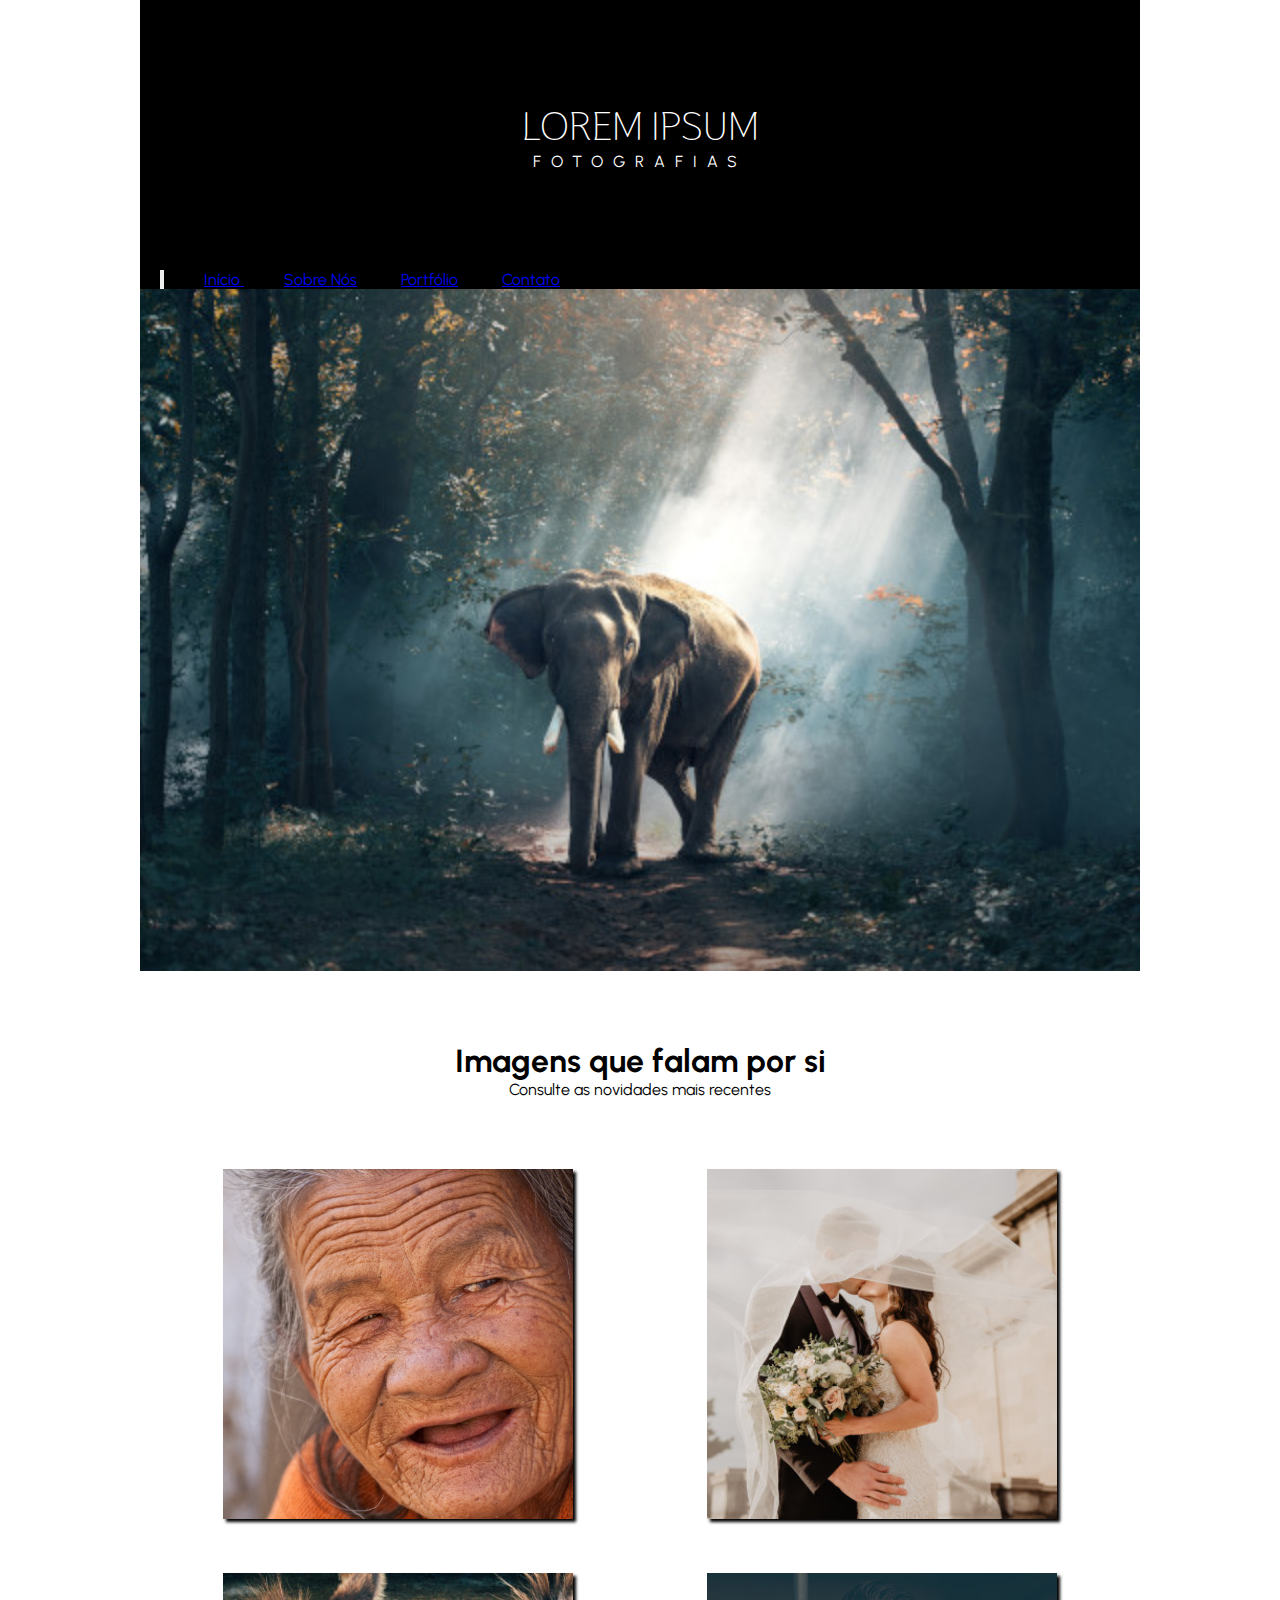
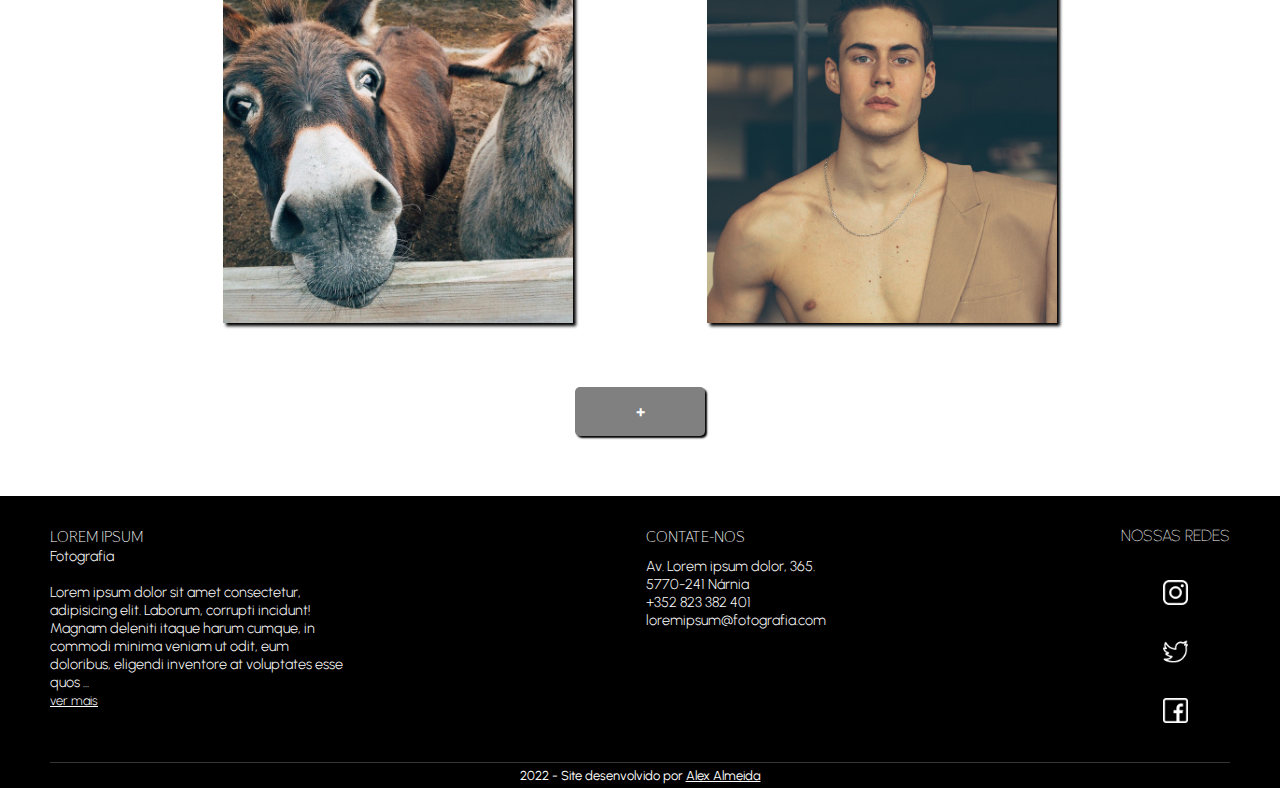
==== index.html @ 8796ae6a "Update index.html" ====
<!DOCTYPE html>
<html lang="pt-br">
<head>
    <meta charset="UTF-8">
    <meta http-equiv="X-UA-Compatible" content="IE=edge">
    <meta name="viewport" content="width=device-width, initial-scale=1.0">
    <title>Lorem Ipsum Fotografia</title>
    <link href="https://cdn.jsdelivr.net/npm/bootstrap@5.2.0/dist/css/bootstrap.min.css" rel="stylesheet" integrity="sha384-gH2yIJqKdNHPEq0n4Mqa/HGKIhSkIHeL5AyhkYV8i59U5AR6csBvApHHNl/vI1Bx" crossorigin="anonymous">
    <link rel="stylesheet" href="style.css">
    
    
</head>
<body>

    <main>
        <header>
            <h1 >LOREM IPSUM</h1>
            <p>FOTOGRAFIAS</p>
        </header>

        <nav class="navbar navbar-expand-lg sticky-top navbar-dark bg-dark">

            
            <button class="navbar-toggler" type="button" data-toggle="collapse" data-target="#navbarNavAltMarkup" aria-controls="navbarNavAltMarkup" aria-expanded="true" aria-label="Toggle navigation">
              <span class="navbar-toggler-icon"></span>
            </button>
            <div class="collapse navbar-collapse" id="navbarNavAltMarkup">
              <div class="navbar-nav">
                <a class="nav-item nav-link active" href="index.html">Início <span class="sr-only"></span></a>
                <a class="nav-item nav-link active" href="sobre.html">Sobre Nós</a>
                <a class="nav-item nav-link active" href="portfolio.html">Portfólio</a>
                <a class="nav-item nav-link active" href="contato.html">Contato</a>
              </div>
            </div>
        </nav>


        <img id="inicioimg" src="img/animal4.jpg" alt="">

        <article class="descrição1">
            <h1>Imagens que falam por si</h1>
            <p class="fonteparagrafo">Consulte as novidades mais recentes</p>
        </article>

        <article class="galery-container">
            
                <a href="img/face6.jpg"><img src="img/face6.jpg" alt="Senhora"></a>
                <a href="img/casorio1.jpg"><img class="imagem2" src="img/casorio1.jpg" alt="Casamento"></a>
                <a href="img/animal2.jpg"><img class="imagem3__perfil"  src="img/animal2.jpg" alt="Animais"></a>
                <a href="img/face2.jpg"><img src="img/face2.jpg" alt="Homem"></a>
            
        </article>

        <aside class="vermais">
            <a class="vermaislink" href="portfolio.html">+</a>
            
        </aside>
    </main>

    <footer>
        <aside class="sobremimfooter">
            <h2 class="h2logofooter">LOREM IPSUM</h3>
            <p class="fotografiafooter">Fotografia</p>
            <br>
            <p>Lorem ipsum dolor sit amet consectetur, adipisicing elit. Laborum, corrupti incidunt! Magnam deleniti itaque harum cumque, in commodi minima veniam ut odit, eum doloribus, eligendi inventore at voluptates esse quos ... </p>
            
            <p class="maisfooter"><a href="sobre.html">ver mais</a></p>
        </aside>

        <aside class="sobremimfooter">
            <h2 class="h2footer">CONTATE-NOS</h2>
            <p>Av. Lorem ipsum dolor, 365.</p>
            <p>5770-241 Nárnia</p>
            <p class="telefonefooter">+352 823 382 401</p>
            <p>loremipsum@fotografia.com</p>

        </aside>

        <aside class="redesociaisfooter">
            <h2 class="h2footer">NOSSAS REDES</h2>
            <div class="socialbackground">
            <a class="socialfooter" href=""><img src="img/instagram.png" alt=""></a>
            <a class="socialfooter" href=""><img src="img/twitter.png" alt=""></a>
            <a class="socialfooter" href=""><img src="img/facebook.png" alt=""></a>
            </div> 
        </aside>
        
        <aside class="direitos">
            <p>2022 - Site desenvolvido por <a target="_blank"  href="https://www.instagram.com/lenderisfree/?hl=en">Alex Almeida</a></p>
        </aside>

    </footer>

    <script src="https://code.jquery.com/jquery-3.5.1.slim.min.js" integrity="sha384-DfXdz2htPH0lsSSs5nCTpuj/zy4C+OGpamoFVy38MVBnE+IbbVYUew+OrCXaRkfj" crossorigin="anonymous"></script>
    <script src="https://stackpath.bootstrapcdn.com/bootstrap/4.5.0/js/bootstrap.min.js" integrity="sha384-OgVRvuATP1z7JjHLkuOU7Xw704+h835Lr+6QL9UvYjZE3Ipu6Tp75j7Bh/kR0JKI" crossorigin="anonymous"></script>


</body>
</html>
---- style.css ----
@import url('https://fonts.googleapis.com/css2?family=Montserrat+Alternates:wght@100&family=Thasadith&family=Urbanist:wght@100;300&display=swap');

:root{
    --fontep: 'Urbanist', sans-serif;
    --fontedestaque: 'Montserrat Alternates', sans-serif;
    --fontelogo: 'Thasadith', sans-serif;
}

*{
    margin: 0px ;
    padding: 0px;
}

main{
    max-width: 1000px;
    margin: auto; 
   
}

header{
    display: flex;
    flex-direction: column;
    align-items: center;
    justify-content: center;
    height: 30vh ;
    background-color: black;
    color: #fff;
   
    
}

header h1{
    font-family: var(--fontelogo);
    font-weight: 400;
    font-size: 2.5em;
    
}

header p{
    font-family: var(--fontep);
    letter-spacing: 10px;  
}

.home i{
    color: #fff;
}

.bg-dark{
    background-color: black !important;
}

.navbar{
    display: flex;
    flex-direction: row;
    padding-left: 20px;
}

.navbar-expand-lg .navbar-nav{
   margin: auto ;
}

.navbar-toggler:focus{
    box-shadow: 0 0 0 black !important;
}

nav a{
    font-family: var(--fontep);
    margin-left: 40px;
    text-align: center;
}


.home_imagem:hover{
    width: 23px ;
    height: 23px;
    transition: 0.2s;
}

.home_imagem{
    filter: invert(100%);
    width: 20px;
    height: 20px;
    transition: 0.2s;
}

#inicioimg{
    width: 100%;    
}

.descrição1{
    display: flex;
    justify-content: center;
    align-items: center;
    flex-direction: column;
    color:black;
    text-align: center;
    font-family: var(--fontep) ;
    padding: 70px;
    background-color: #fff;
    margin-top: -3px;     
}

.fonteparagrafo{
    font-family: var(--fontep);
}

article.galery-container {
    display: flex;
    flex-direction: row;
    flex-wrap: wrap;
    justify-content: space-evenly;
    align-content: center;
    gap: 50px;
}

article.galery-container img{   
    width: 350px;
    height: 350px;
    box-shadow: 3px 3px 3px black; 
    transition: 0.3s; 
   
}

img{
    width: 100%;
    height: 100%;
    object-fit: cover;

}

img.imagem3__perfil{
    object-position: left;
    
}

article.galery-container img:hover{
    width: 380px;
    height: 380px;
    transition: 0.3s;

}


.vermais{
    padding: 40px;
    box-sizing: unset;
}

.vermais a.vermaislink{
    font-family: var(--fontep);
    display: flex !important;
    justify-content: center !important;
    align-items: center !important;
    padding: 15px !important;
    margin: 20px auto !important;
    background-color: gray;
    border-radius: 5px;  
    flex-direction: column;  
   
     
}

.vermaislink{
    text-decoration: none;
    color: #fff;
    box-shadow: 2px 2px 2px black;
    width: 100px;
    font-weight: bolder;
}

.vermaislink:hover{
    color: white;
    transition: 0.2s;
    background-color: black;
    font-weight: bolder;
    
}

footer{
    display: flex;
    flex-direction: row;
    flex-wrap: wrap;
    justify-content: space-between;
    background-color: black;
    color: #fff; 
    padding-top: 20px;

}

footer>aside{
    margin: 0px 50px;
}

.redesociaisfooter{
    display: flex;
    flex-direction: column;
    justify-content: flex-start;
    align-items: center;
    gap: 10px;
    margin-bottom: 20px;    
}

.socialbackground{
    padding: 15px;
    display: flex;
    flex-direction: column;
    gap: 30px;
   
}

.redesociaisfooter img{
    width: auto;
    height: 25px;
    filter: invert(100%);
    
}

.sobremimfooter p{
    font-size: 0.9em;
    font-family: var(--fontep);
    font-weight: 300;
    max-width: 300px ;
    margin-bottom: 0;
    
}

.fotografiafooter{
    margin-top: -10px;
}

.maisfooter>a{
    font-size: small;
    color: #fff;  
}

.sobremimfooter h2{
    font-family: var(--fontep);
    padding: 10px 0px;
    font-size: 1em;
}

.titulologo{
    font-family: var(--fontelogo);
}

.h2footer{
    padding: 10px 0px;
    font-size: 1em;
    font-family: var(--fontep);
    font-weight: 100;
}

.sobremimfooter>h2{
    font-family: var(--fontelogo);
    font-weight: 100;
}

.direitos{
    width: 100%;
    font-family: var(--fontep);
    text-align: center;
    background-color: black;
    color: #fff;
    padding: 5px;
    border-top: 0.3px groove rgba(255, 255, 255, 0.212); 
    font-size: small;    
}

.direitos p{
    margin-bottom: 0px;
}

.direitos>p a{
    text-decoration: underline;
    color: #fff;
    
}

.direitos>p a:hover{
    color: red;
}





@media (min-width: 300px) and (max-width: 910px){
   
    .redesociaisbody{
        display: flex;
        flex-direction: column;
        gap: 20px;
        align-items: center;
    }

    footer{
        flex-direction: column;
        align-items: center;
        align-content: center;
        gap: 50px;
        margin: auto;
    }

    .sobremimfooter{
        text-align: center;
    }

    .sobremimfooter>p{
        text-align: center;
    }

    .socialbackground{
        flex-direction: row;
        gap: 40px;
    }

    .telefonefooter{
        text-decoration: none;
    }

    #inicioimg{
        margin-top: -1px;
    }

 }

@media (min-width: 300px) and (max-width: 600px){
    nav>ul{
        flex-direction: column;
        align-items: center;
        gap: 30px;
    }

    .home_imagem{
        margin-top: 20px;
    }

    .home_imagem:hover{

    }

    .descrição1 h1, p{
        font-size: 15px;
        line-height: 2em;
    }

    #inicioimg{
        margin-top: -1px;
    }

    .direitos{
        max-width: 360px;
    }

    .socialbackground{
        gap: 40px;
    }

    aside.telefonefooter{
        text-decoration: none;
    }
}
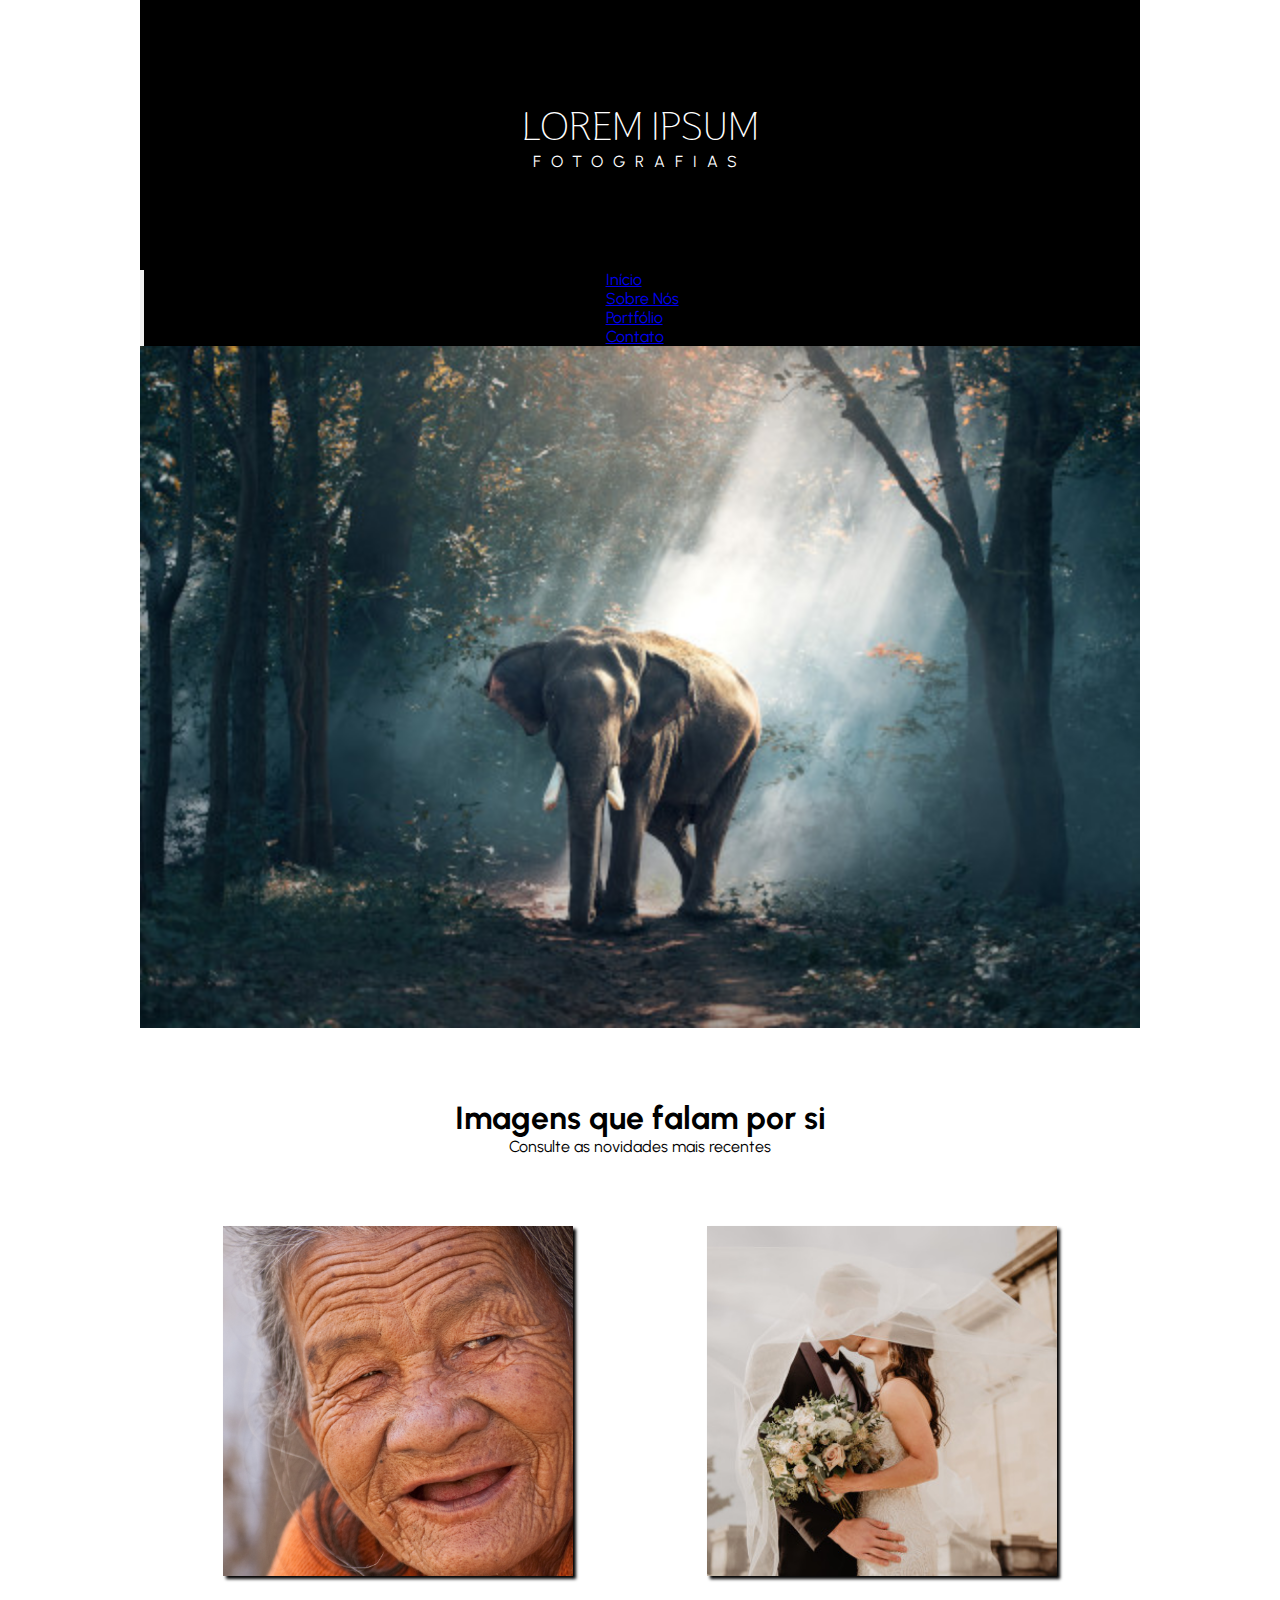
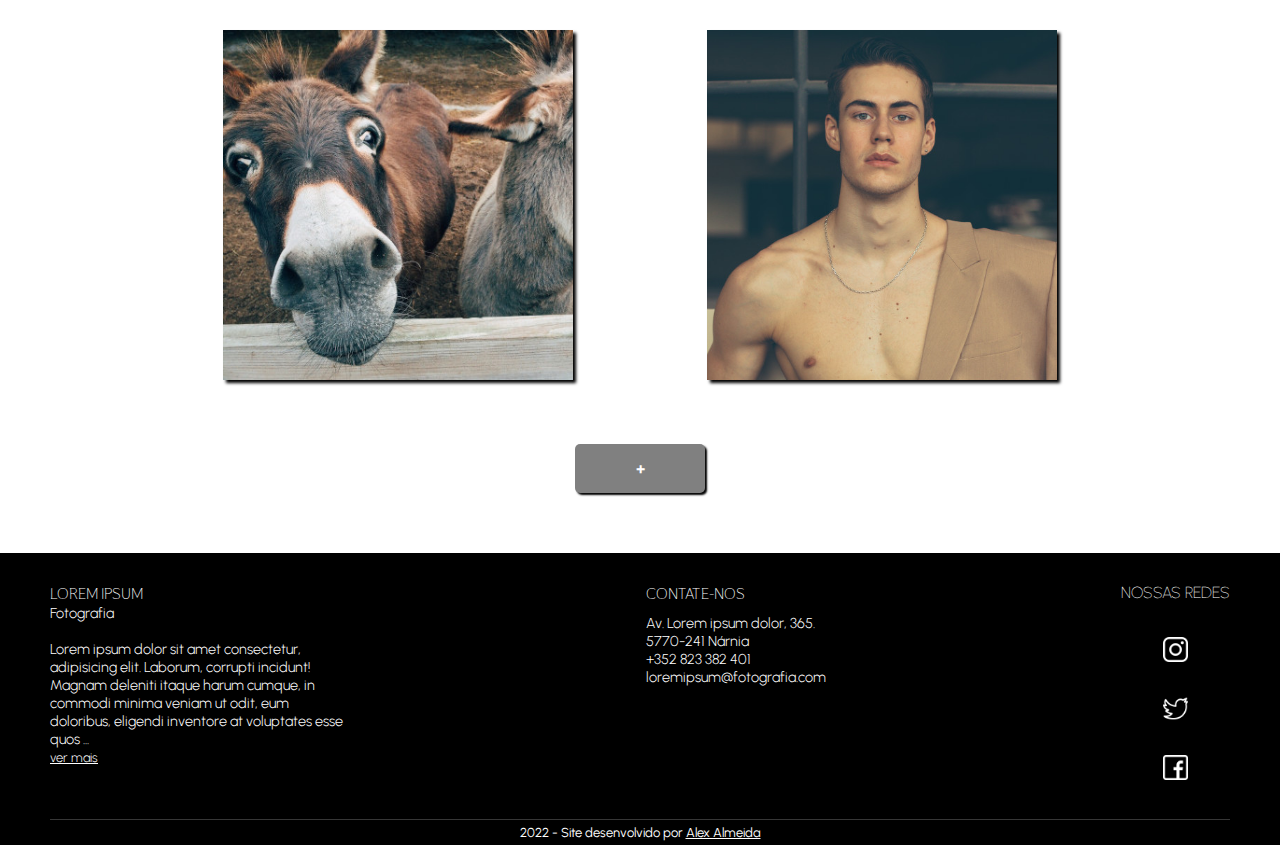
==== commit 719f039f: "Finalização projeto fotografo" ====
--- a/index.html
+++ b/index.html
@@ -26,7 +26,7 @@
             </button>
             <div class="collapse navbar-collapse" id="navbarNavAltMarkup">
               <div class="navbar-nav">
-                <a class="nav-item nav-link active" href="index.html">Início <span class="sr-only"></span></a>
+                <a class="nav-item nav-link active inicio__espacamento" href="index.html">Início <span class="sr-only"></span></a>
                 <a class="nav-item nav-link active" href="sobre.html">Sobre Nós</a>
                 <a class="nav-item nav-link active" href="portfolio.html">Portfólio</a>
                 <a class="nav-item nav-link active" href="contato.html">Contato</a>
--- a/style.css
+++ b/style.css
@@ -49,14 +49,36 @@
     background-color: black !important;
 }
 
+
+
+div.navbar-collapse{
+    display: flex ;
+    align-content: space-between ;
+    width: 100%;
+}
+nav{
+    align-content: space-between;
+}
+a.nav-item{
+    text-align: center;
+}
 .navbar{
     display: flex;
     flex-direction: row;
-    padding-left: 20px;
-}
-
-.navbar-expand-lg .navbar-nav{
+    justify-content: center;
+}
+
+.navbar-nav{
    margin: auto ;
+   align-items: center;
+   gap: 100px;
+
+}
+
+.nav-link{
+    display: flex !important;
+    align-content: space-between !important;
+    
 }
 
 .navbar-toggler:focus{
@@ -65,8 +87,7 @@
 
 nav a{
     font-family: var(--fontep);
-    margin-left: 40px;
-    text-align: center;
+    
 }
 
 
@@ -359,10 +380,18 @@
     aside.telefonefooter{
         text-decoration: none;
     }
-}
-
-
-
-
-
-
+
+    
+}
+
+@media (max-width: 992px){
+
+    .navbar-nav{
+        gap: 20px;
+    }
+
+    .inicio__espacamento{
+        margin-top: 20px;
+    }
+}
+
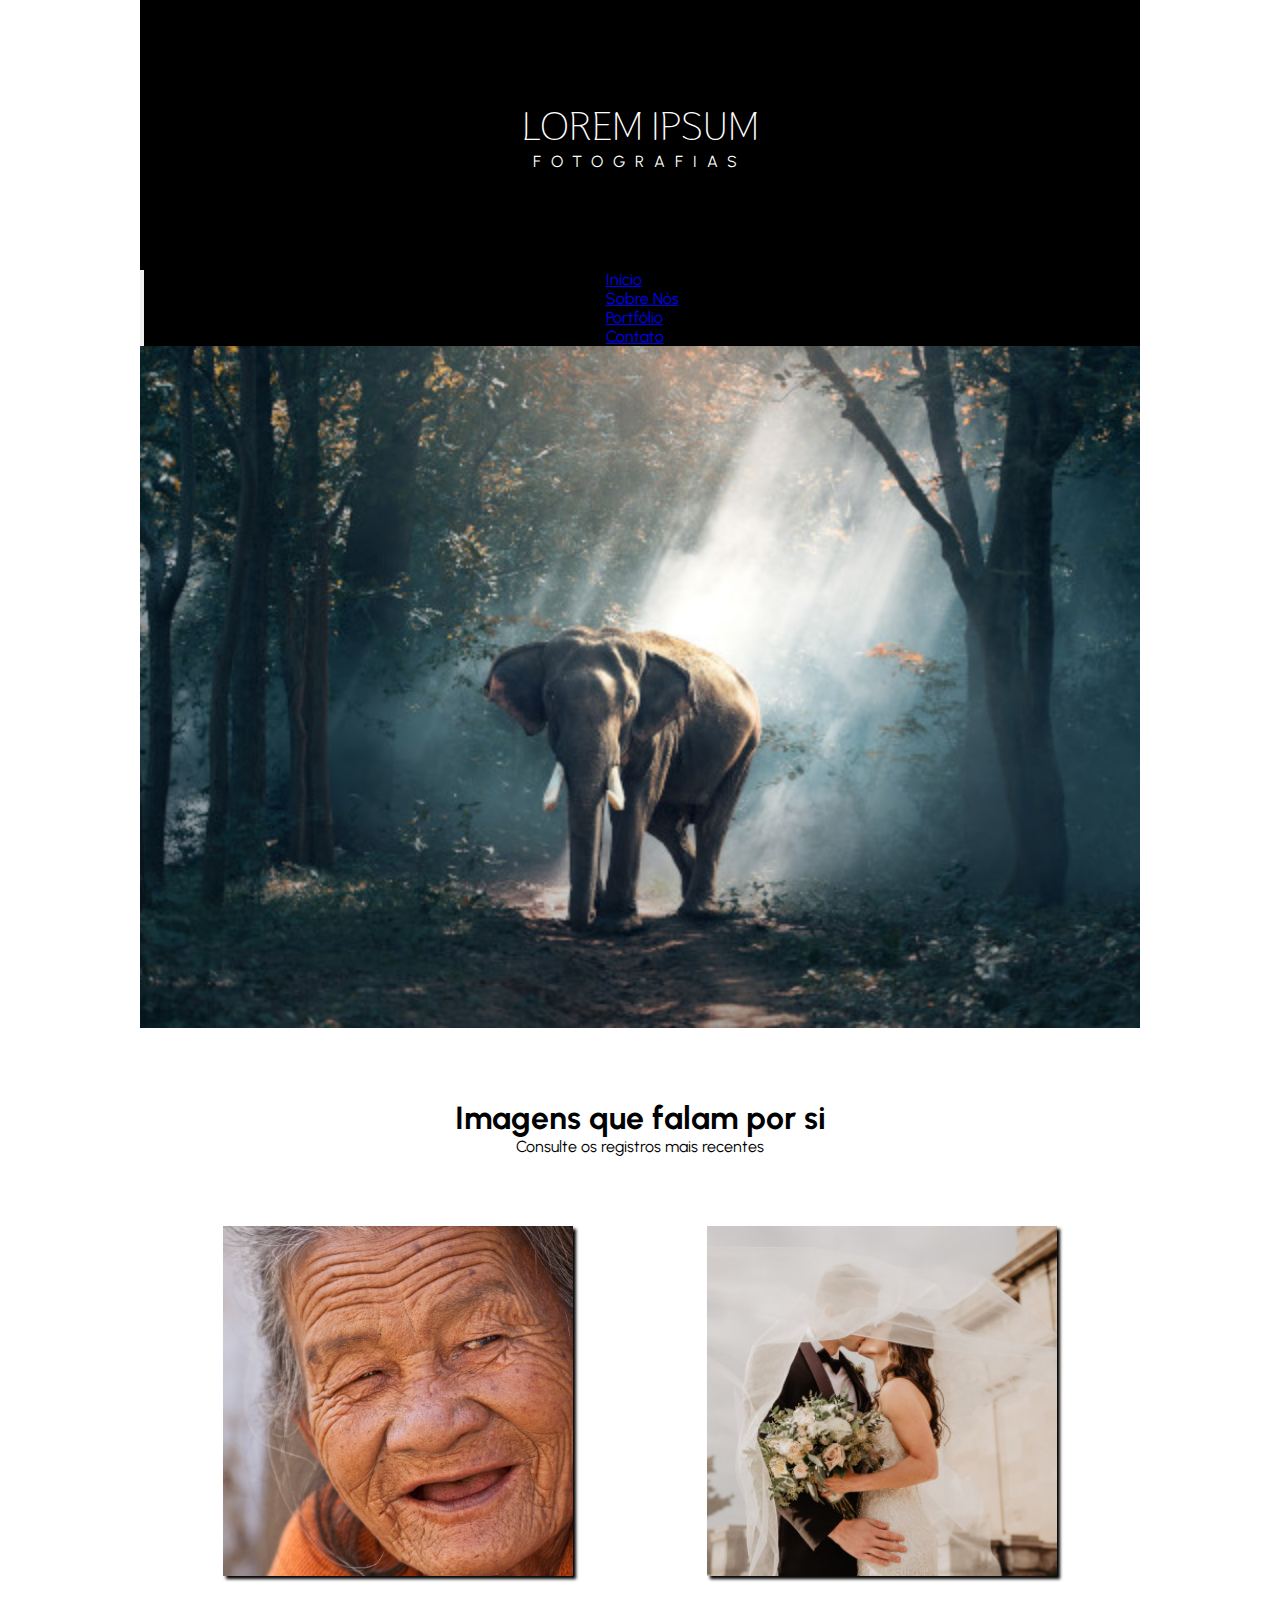
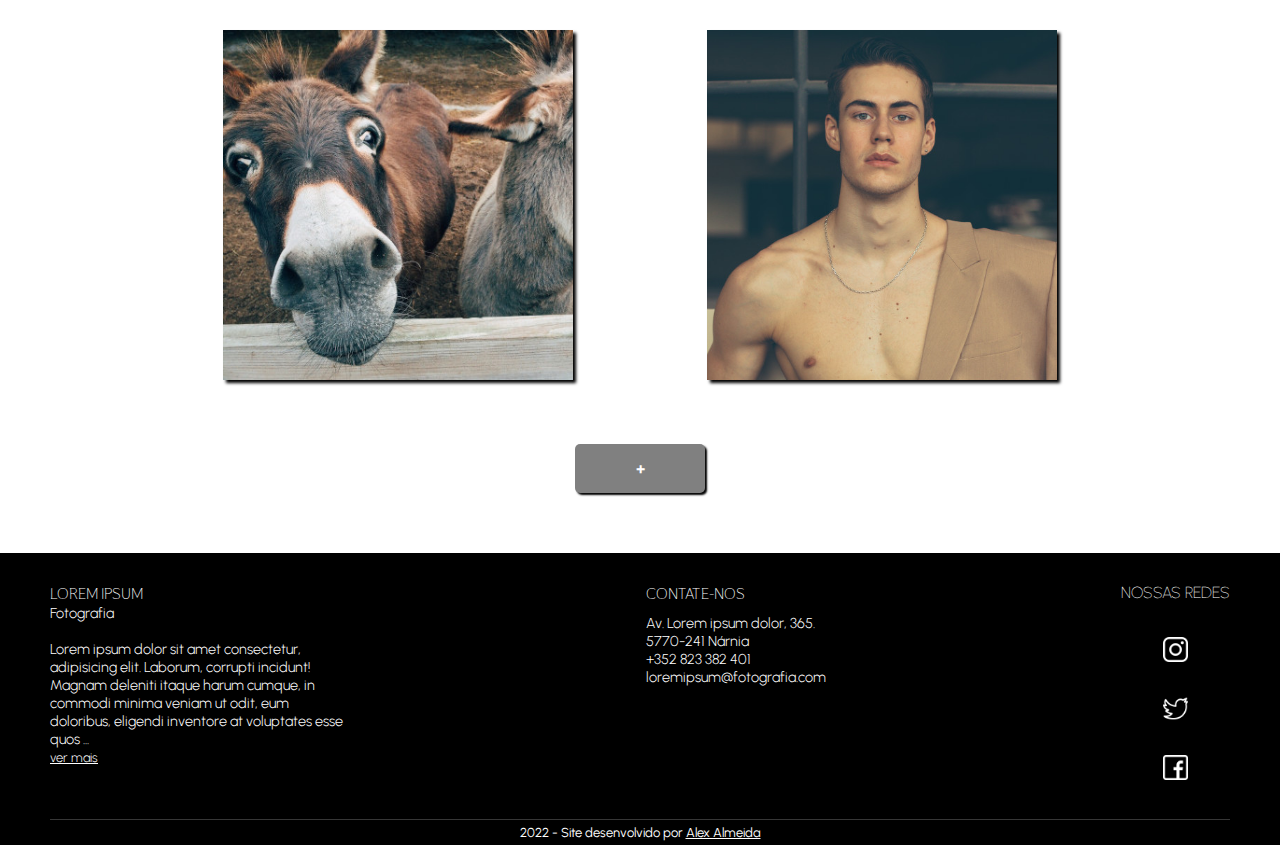
==== commit 54faf143: "Update index.html" ====
--- a/index.html
+++ b/index.html
@@ -39,7 +39,7 @@
 
         <article class="descrição1">
             <h1>Imagens que falam por si</h1>
-            <p class="fonteparagrafo">Consulte as novidades mais recentes</p>
+            <p class="fonteparagrafo">Consulte os registros mais recentes</p>
         </article>
 
         <article class="galery-container">
@@ -96,4 +96,4 @@
 
 
 </body>
-</html>+</html>
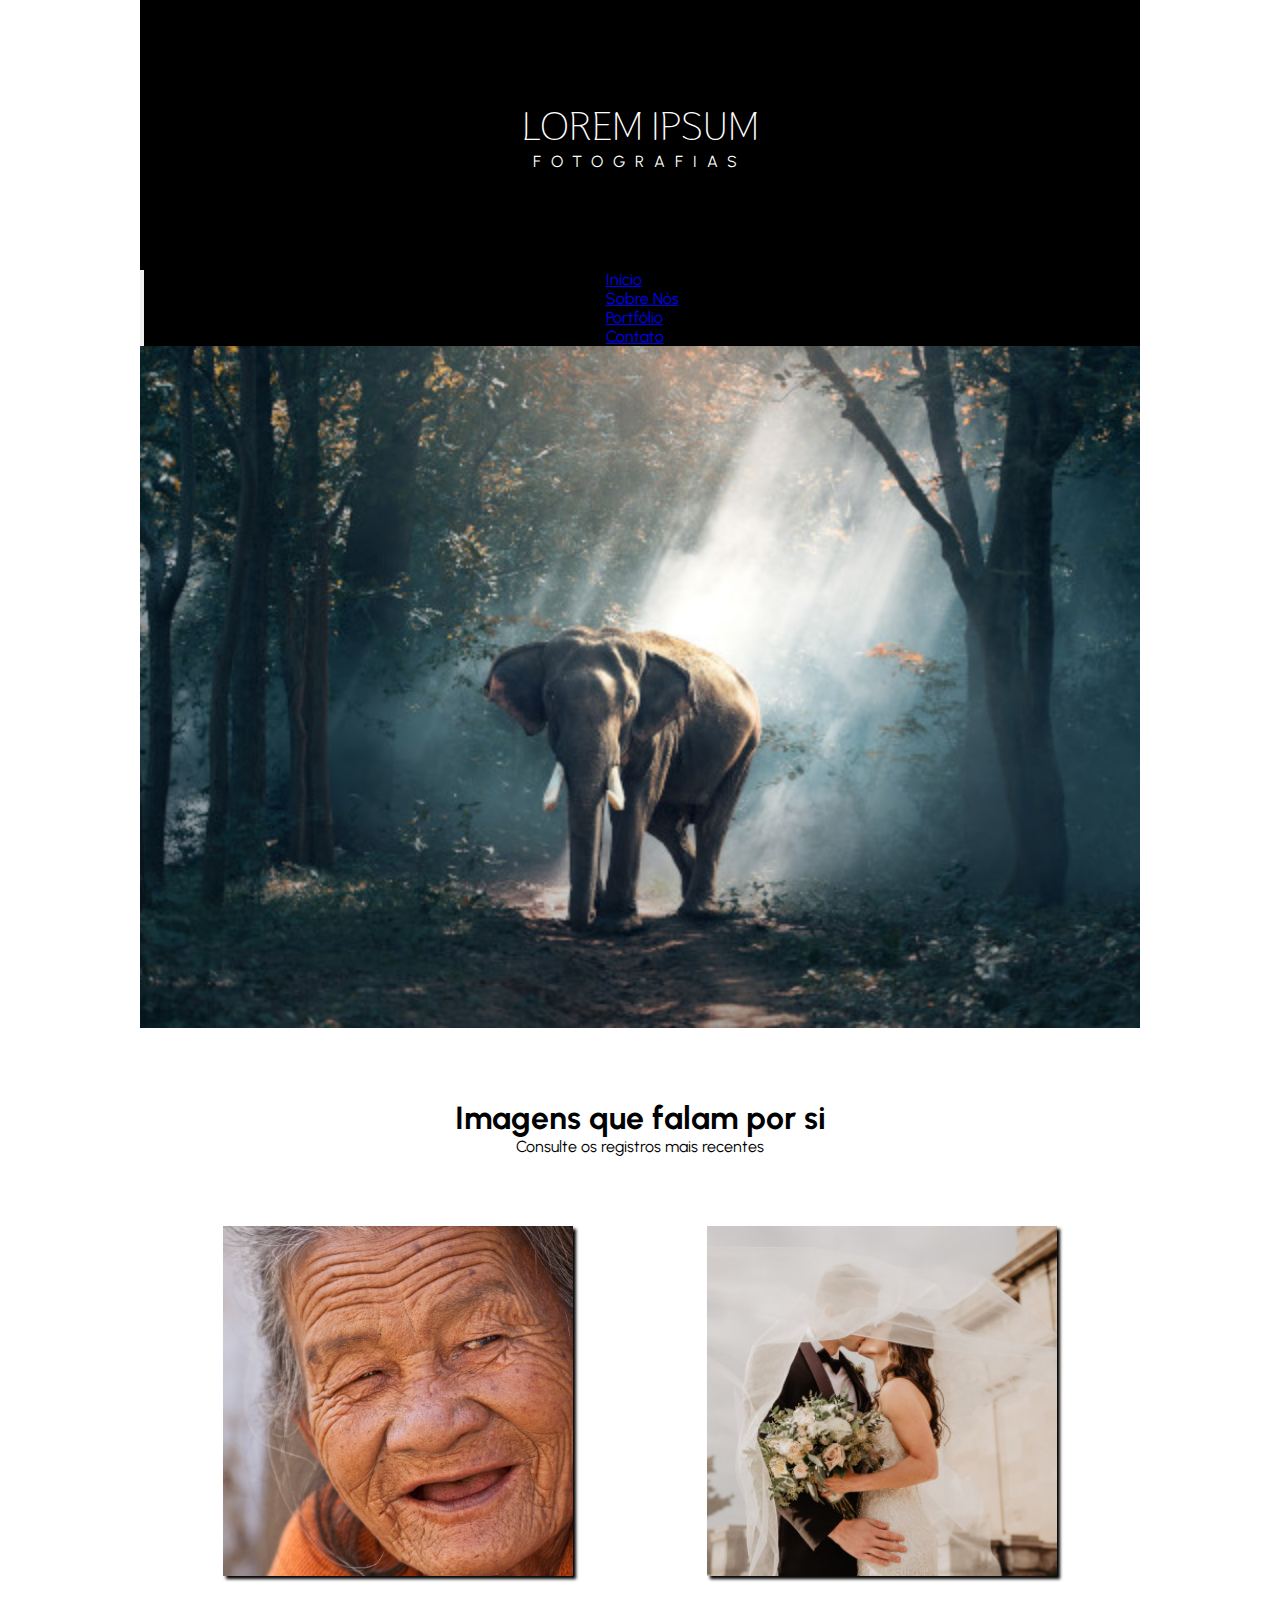
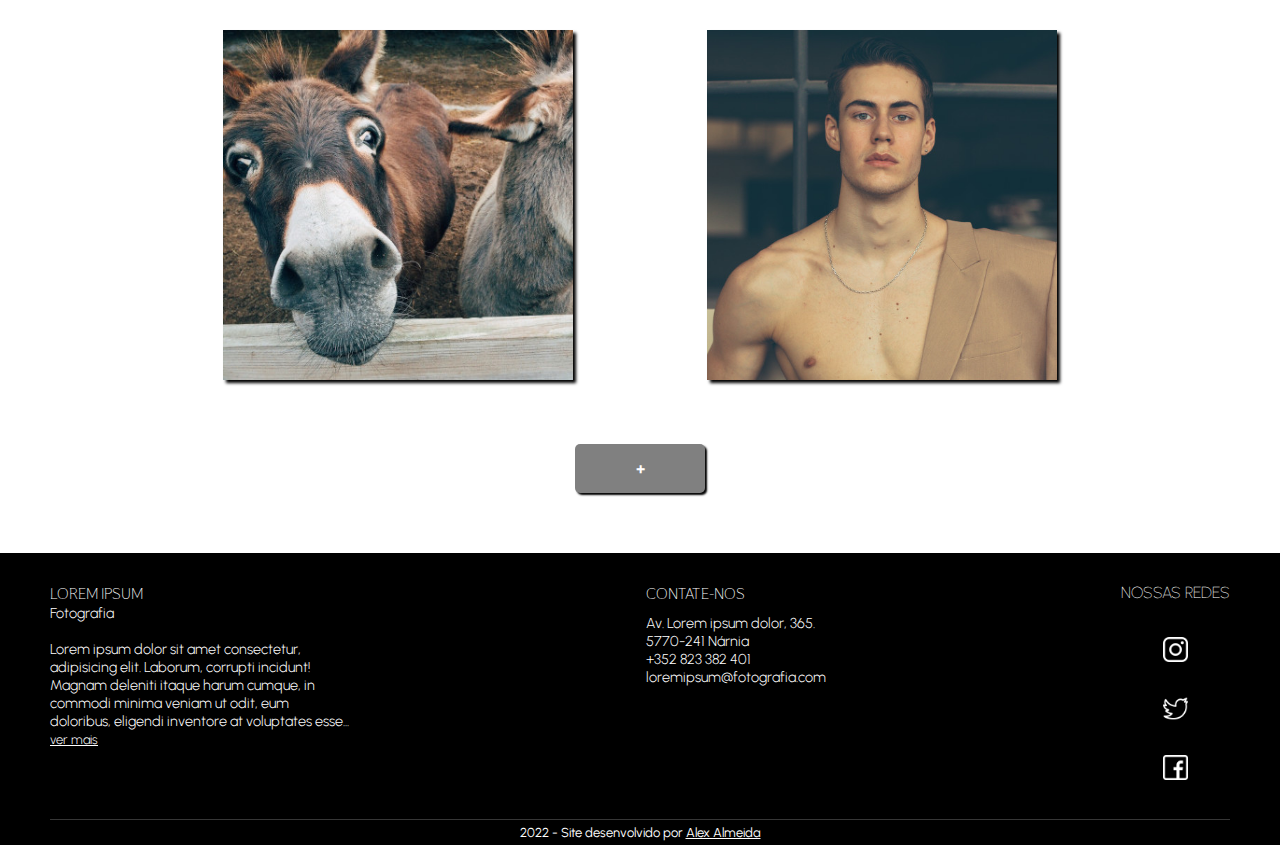
==== commit a88b8a48: "Update index.html" ====
--- a/index.html
+++ b/index.html
@@ -18,10 +18,10 @@
             <p>FOTOGRAFIAS</p>
         </header>
 
-        <nav class="navbar navbar-expand-lg sticky-top navbar-dark bg-dark">
+        <nav class="navbar navbar-expand-lg navbar-dark bg-dark">
 
             
-            <button class="navbar-toggler" type="button" data-toggle="collapse" data-target="#navbarNavAltMarkup" aria-controls="navbarNavAltMarkup" aria-expanded="true" aria-label="Toggle navigation">
+            <button class="navbar-toggler sticky-top" type="button" data-toggle="collapse" data-target="#navbarNavAltMarkup" aria-controls="navbarNavAltMarkup" aria-expanded="true" aria-label="Toggle navigation">
               <span class="navbar-toggler-icon"></span>
             </button>
             <div class="collapse navbar-collapse" id="navbarNavAltMarkup">
@@ -62,7 +62,7 @@
             <h2 class="h2logofooter">LOREM IPSUM</h3>
             <p class="fotografiafooter">Fotografia</p>
             <br>
-            <p>Lorem ipsum dolor sit amet consectetur, adipisicing elit. Laborum, corrupti incidunt! Magnam deleniti itaque harum cumque, in commodi minima veniam ut odit, eum doloribus, eligendi inventore at voluptates esse quos ... </p>
+            <p>Lorem ipsum dolor sit amet consectetur, adipisicing elit. Laborum, corrupti incidunt! Magnam deleniti itaque harum cumque, in commodi minima veniam ut odit, eum doloribus, eligendi inventore at voluptates esse... </p>
             
             <p class="maisfooter"><a href="sobre.html">ver mais</a></p>
         </aside>
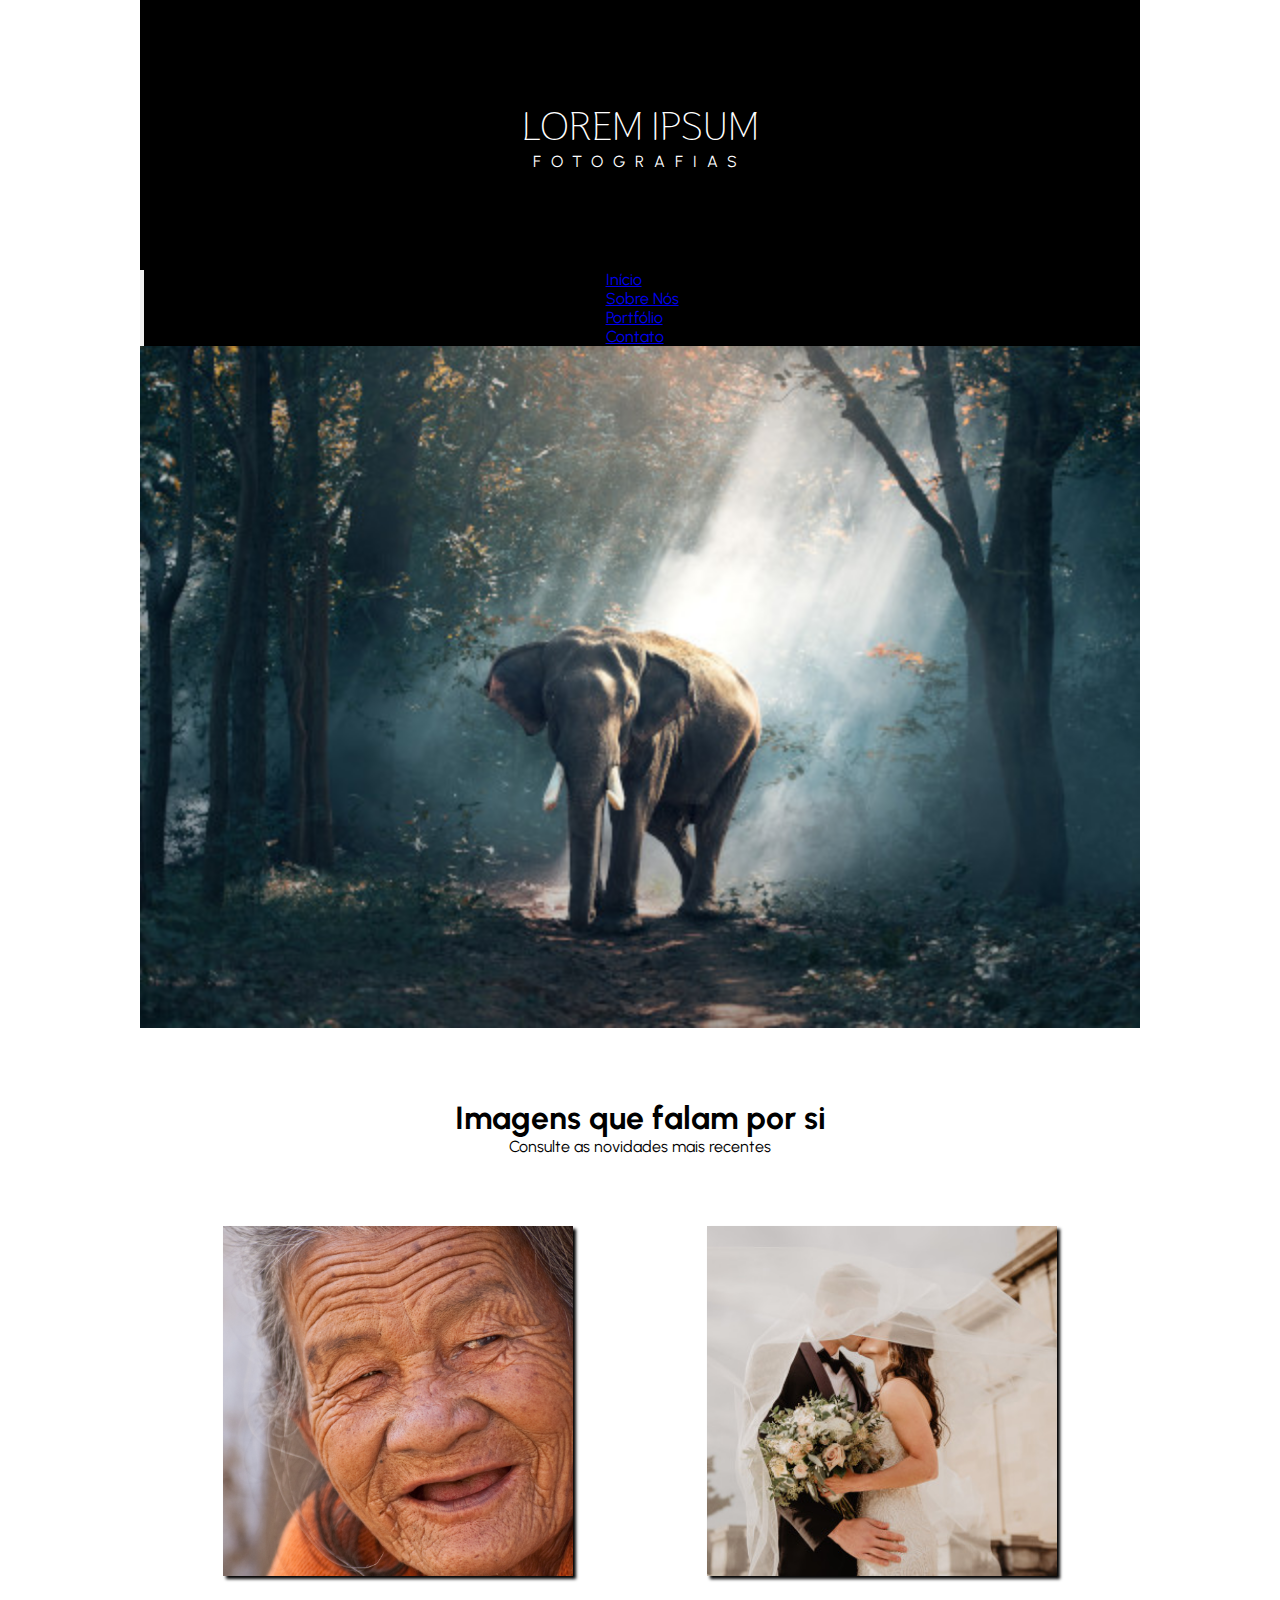
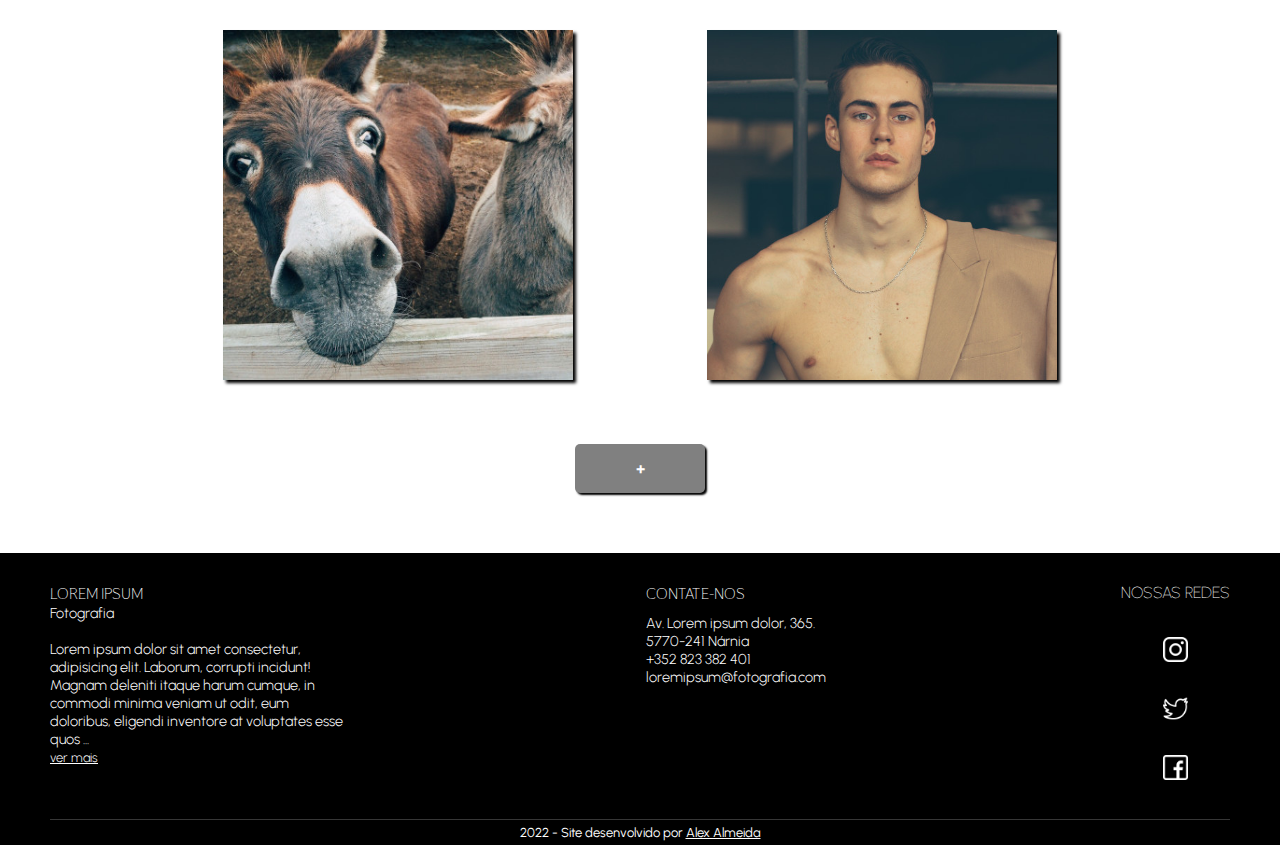
==== commit fe97fafe: "Criação favcon" ====
--- a/index.html
+++ b/index.html
@@ -4,6 +4,7 @@
     <meta charset="UTF-8">
     <meta http-equiv="X-UA-Compatible" content="IE=edge">
     <meta name="viewport" content="width=device-width, initial-scale=1.0">
+    <link rel="shortcut icon" href="img/favicon.ico" type="image/x-icon">
     <title>Lorem Ipsum Fotografia</title>
     <link href="https://cdn.jsdelivr.net/npm/bootstrap@5.2.0/dist/css/bootstrap.min.css" rel="stylesheet" integrity="sha384-gH2yIJqKdNHPEq0n4Mqa/HGKIhSkIHeL5AyhkYV8i59U5AR6csBvApHHNl/vI1Bx" crossorigin="anonymous">
     <link rel="stylesheet" href="style.css">
@@ -18,10 +19,10 @@
             <p>FOTOGRAFIAS</p>
         </header>
 
-        <nav class="navbar navbar-expand-lg navbar-dark bg-dark">
+        <nav class="navbar navbar-expand-lg sticky-top navbar-dark bg-dark">
 
             
-            <button class="navbar-toggler sticky-top" type="button" data-toggle="collapse" data-target="#navbarNavAltMarkup" aria-controls="navbarNavAltMarkup" aria-expanded="true" aria-label="Toggle navigation">
+            <button class="navbar-toggler" type="button" data-toggle="collapse" data-target="#navbarNavAltMarkup" aria-controls="navbarNavAltMarkup" aria-expanded="true" aria-label="Toggle navigation">
               <span class="navbar-toggler-icon"></span>
             </button>
             <div class="collapse navbar-collapse" id="navbarNavAltMarkup">
@@ -39,7 +40,7 @@
 
         <article class="descrição1">
             <h1>Imagens que falam por si</h1>
-            <p class="fonteparagrafo">Consulte os registros mais recentes</p>
+            <p class="fonteparagrafo">Consulte as novidades mais recentes</p>
         </article>
 
         <article class="galery-container">
@@ -62,7 +63,7 @@
             <h2 class="h2logofooter">LOREM IPSUM</h3>
             <p class="fotografiafooter">Fotografia</p>
             <br>
-            <p>Lorem ipsum dolor sit amet consectetur, adipisicing elit. Laborum, corrupti incidunt! Magnam deleniti itaque harum cumque, in commodi minima veniam ut odit, eum doloribus, eligendi inventore at voluptates esse... </p>
+            <p>Lorem ipsum dolor sit amet consectetur, adipisicing elit. Laborum, corrupti incidunt! Magnam deleniti itaque harum cumque, in commodi minima veniam ut odit, eum doloribus, eligendi inventore at voluptates esse quos ... </p>
             
             <p class="maisfooter"><a href="sobre.html">ver mais</a></p>
         </aside>
@@ -96,4 +97,4 @@
 
 
 </body>
-</html>
+</html>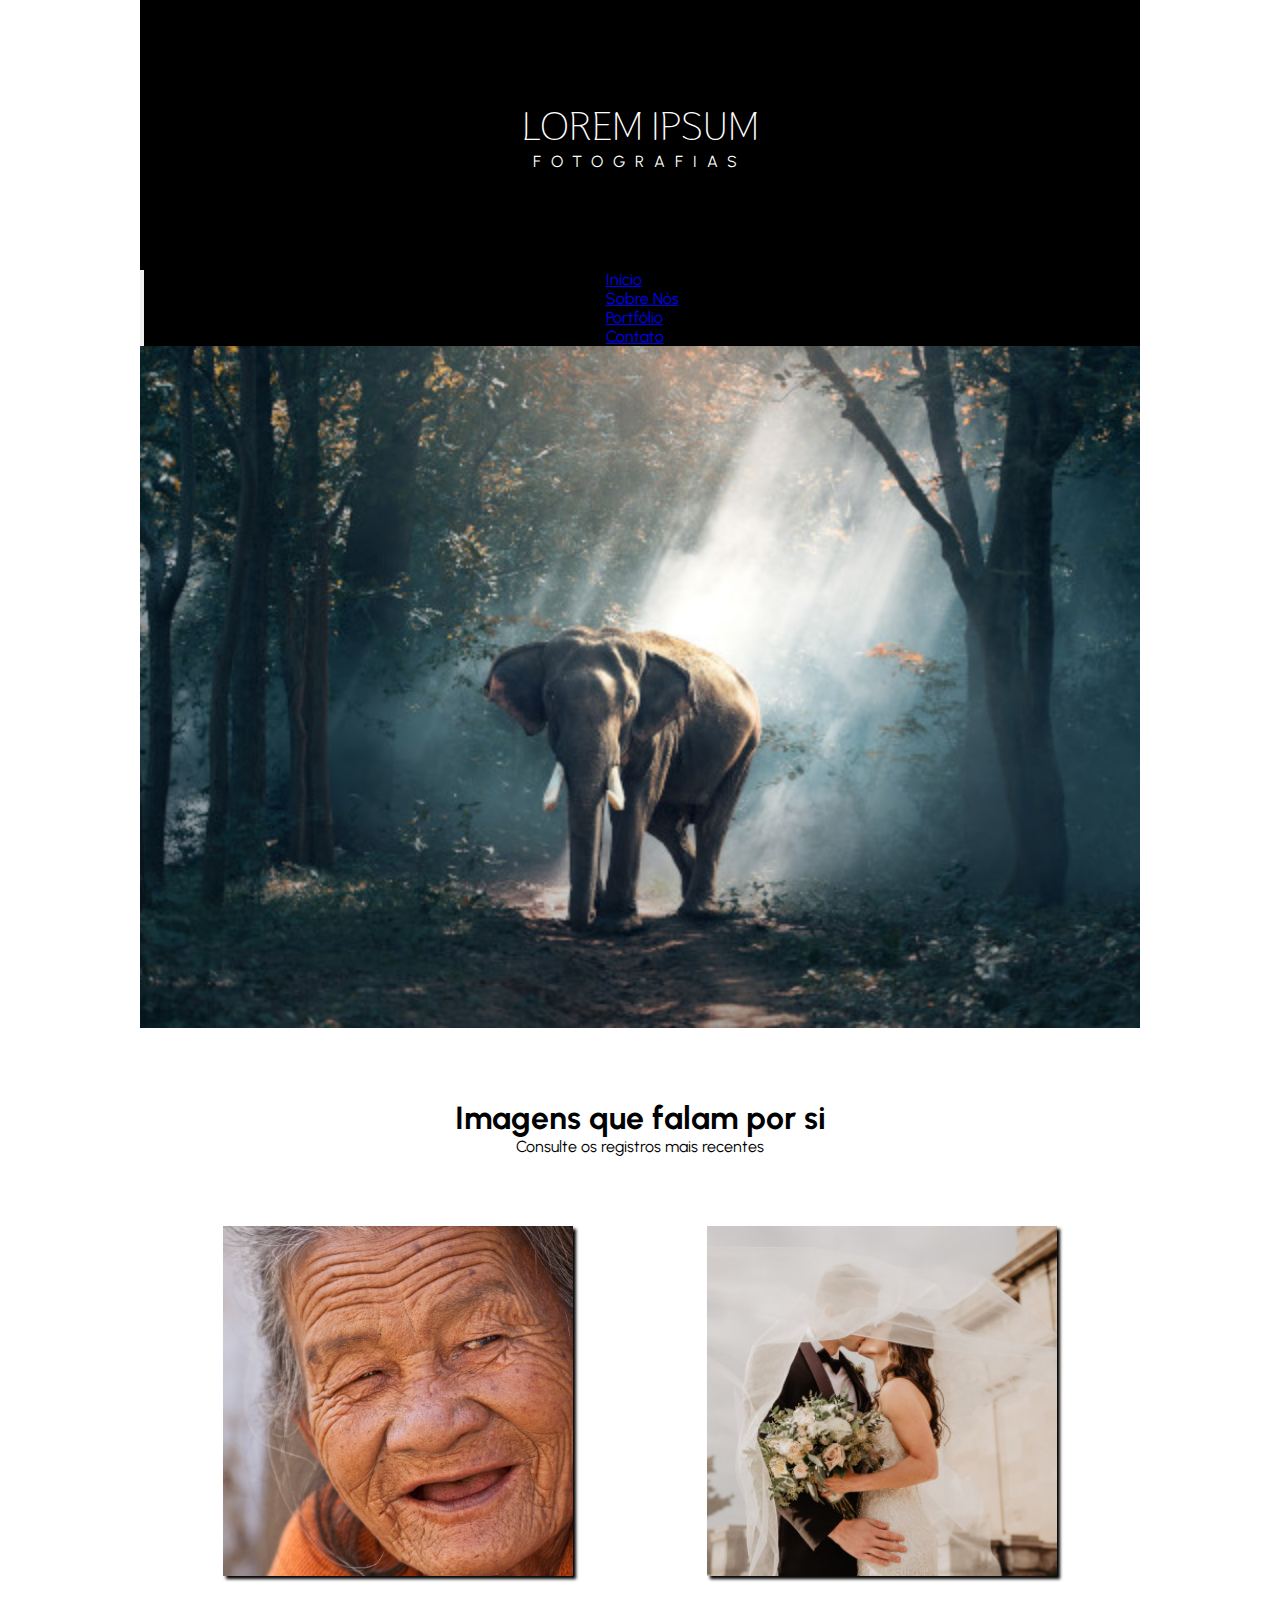
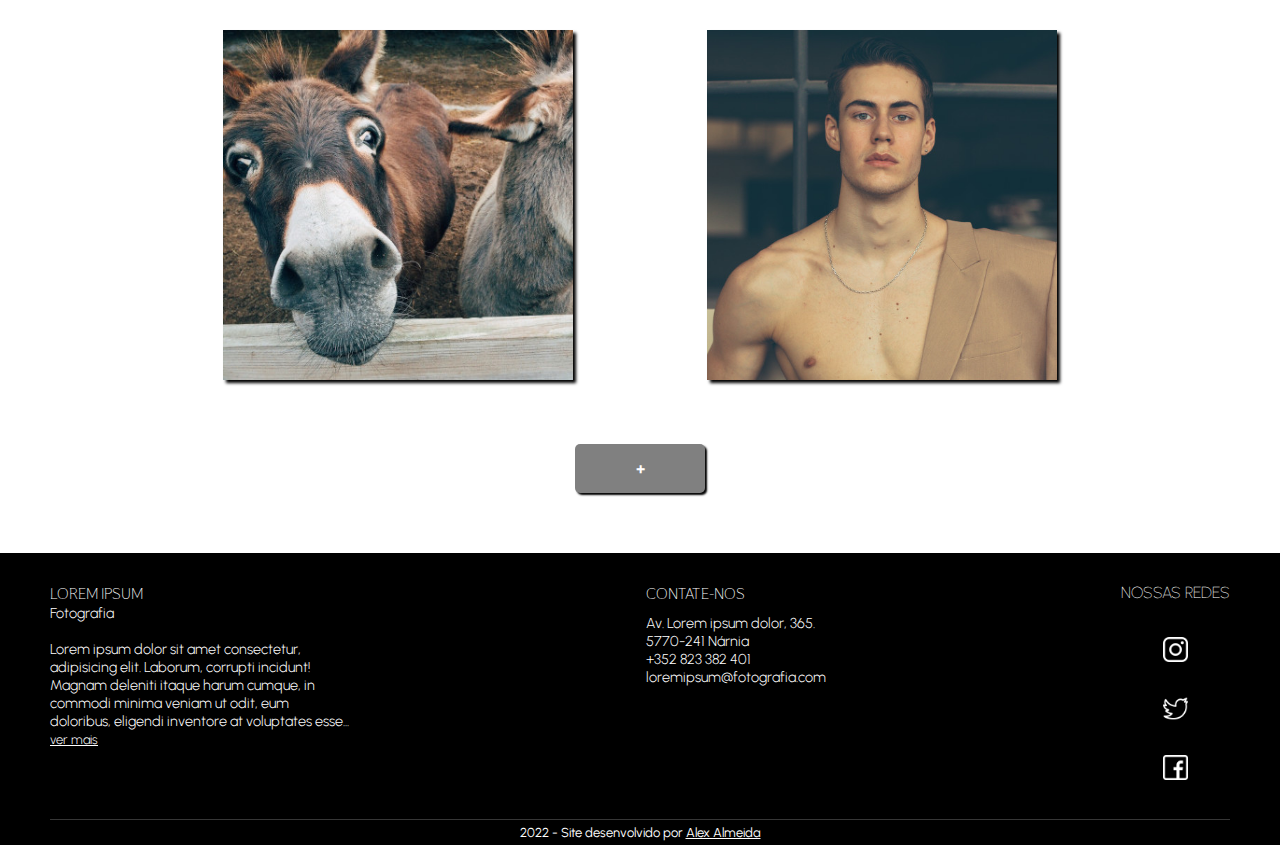
==== commit b6c2abdd: "Merge branch 'main' of https://github.com/lenderisfree/projeto-fotografo" ====
--- a/index.html
+++ b/index.html
@@ -19,10 +19,10 @@
             <p>FOTOGRAFIAS</p>
         </header>
 
-        <nav class="navbar navbar-expand-lg sticky-top navbar-dark bg-dark">
+        <nav class="navbar navbar-expand-lg navbar-dark bg-dark">
 
             
-            <button class="navbar-toggler" type="button" data-toggle="collapse" data-target="#navbarNavAltMarkup" aria-controls="navbarNavAltMarkup" aria-expanded="true" aria-label="Toggle navigation">
+            <button class="navbar-toggler sticky-top" type="button" data-toggle="collapse" data-target="#navbarNavAltMarkup" aria-controls="navbarNavAltMarkup" aria-expanded="true" aria-label="Toggle navigation">
               <span class="navbar-toggler-icon"></span>
             </button>
             <div class="collapse navbar-collapse" id="navbarNavAltMarkup">
@@ -40,7 +40,7 @@
 
         <article class="descrição1">
             <h1>Imagens que falam por si</h1>
-            <p class="fonteparagrafo">Consulte as novidades mais recentes</p>
+            <p class="fonteparagrafo">Consulte os registros mais recentes</p>
         </article>
 
         <article class="galery-container">
@@ -63,7 +63,7 @@
             <h2 class="h2logofooter">LOREM IPSUM</h3>
             <p class="fotografiafooter">Fotografia</p>
             <br>
-            <p>Lorem ipsum dolor sit amet consectetur, adipisicing elit. Laborum, corrupti incidunt! Magnam deleniti itaque harum cumque, in commodi minima veniam ut odit, eum doloribus, eligendi inventore at voluptates esse quos ... </p>
+            <p>Lorem ipsum dolor sit amet consectetur, adipisicing elit. Laborum, corrupti incidunt! Magnam deleniti itaque harum cumque, in commodi minima veniam ut odit, eum doloribus, eligendi inventore at voluptates esse... </p>
             
             <p class="maisfooter"><a href="sobre.html">ver mais</a></p>
         </aside>
@@ -97,4 +97,4 @@
 
 
 </body>
-</html>+</html>
